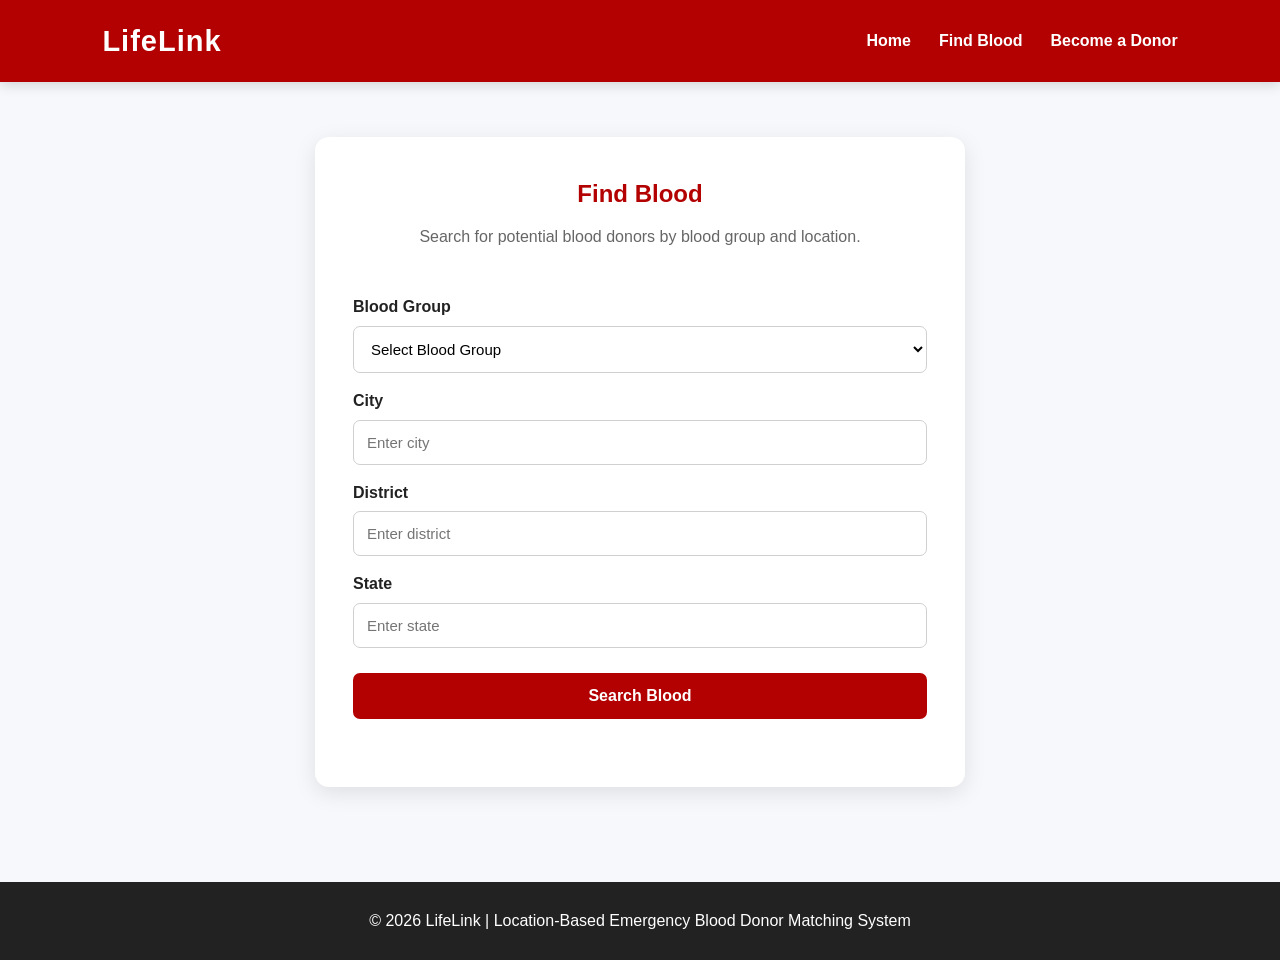
==== frontend/find-blood.html @ 09858222 "Initial LifeLink project" ====
<!DOCTYPE html>
<html lang="en">
<head>
    <meta charset="UTF-8">
    <meta name="viewport" content="width=device-width, initial-scale=1.0">

    <title>Find Blood | LifeLink</title>

    <link rel="stylesheet" href="style.css">
</head>

<body>

    <!-- Navigation Bar -->
    <header>
        <div class="logo">LifeLink</div>

        <nav>
            <a href="index.html">Home</a>
            <a href="find-blood.html">Find Blood</a>
            <a href="register.html">Become a Donor</a>
        </nav>
    </header>


    <!-- Find Blood Section -->
    <section class="form-section">

        <div class="form-container">

            <h1>Find Blood</h1>

            <p class="form-intro">
                Search for potential blood donors by blood group
                and location.
            </p>


            <form id="searchForm">

                <!-- Blood Group -->
                <label for="searchBloodGroup">Blood Group</label>

                <select id="searchBloodGroup" required>

                    <option value="">Select Blood Group</option>

                    <option value="A+">A+</option>
                    <option value="A-">A-</option>
                    <option value="B+">B+</option>
                    <option value="B-">B-</option>
                    <option value="AB+">AB+</option>
                    <option value="AB-">AB-</option>
                    <option value="O+">O+</option>
                    <option value="O-">O-</option>

                </select>


                <!-- City -->
                <label for="searchCity">City</label>

                <input
                    type="text"
                    id="searchCity"
                    placeholder="Enter city"
                    required
                >


                <!-- District -->
                <label for="searchDistrict">District</label>

                <input
                    type="text"
                    id="searchDistrict"
                    placeholder="Enter district"
                    required
                >


                <!-- State -->
                <label for="searchState">State</label>

                <input
                    type="text"
                    id="searchState"
                    placeholder="Enter state"
                    required
                >


                <button type="submit" class="submit-btn">
                    Search Blood
                </button>

            </form>


            <!-- Search Results -->
            <div id="results">

                <!-- Donor results will appear here -->

            </div>

        </div>

    </section>


    <!-- Footer -->
    <footer>

        <p>
            © 2026 LifeLink | Location-Based Emergency Blood Donor Matching System
        </p>

    </footer>


    <script src="script.js"></script>

</body>
</html>
---- frontend/style.css ----
/* =========================
   GENERAL
========================= */

* {
    margin: 0;
    padding: 0;
    box-sizing: border-box;
}

body {
    font-family: Arial, sans-serif;
    background: #f6f8fb;
    color: #222;
    line-height: 1.6;
}


/* =========================
   NAVIGATION
========================= */

header {
    background: #b30000;
    color: white;
    padding: 18px 8%;
    display: flex;
    justify-content: space-between;
    align-items: center;
    box-shadow: 0 3px 12px rgba(0, 0, 0, 0.15);
}

.logo {
    font-size: 29px;
    font-weight: bold;
    letter-spacing: 1px;
}

nav {
    display: flex;
    gap: 28px;
}

nav a {
    color: white;
    text-decoration: none;
    font-weight: bold;
    transition: 0.3s;
}

nav a:hover {
    color: #ffd6d6;
}


/* =========================
   HERO SECTION
========================= */

.hero {
    min-height: 500px;
    display: flex;
    justify-content: center;
    align-items: center;
    text-align: center;
    padding: 50px 20px;

    background:
        radial-gradient(
            circle at top right,
            rgba(255, 255, 255, 0.12),
            transparent 35%
        ),
        linear-gradient(135deg, #b30000, #7d0000);
}

.hero-content {
    max-width: 850px;
    color: white;
}

.hero h1 {
    font-size: 52px;
    margin-bottom: 20px;
    line-height: 1.2;
}

.hero p {
    font-size: 20px;
    margin-bottom: 35px;
    opacity: 0.95;
}


/* =========================
   BUTTONS
========================= */

.hero-buttons {
    display: flex;
    justify-content: center;
    gap: 16px;
    flex-wrap: wrap;
}

.btn {
    display: inline-block;
    padding: 14px 28px;
    background: white;
    color: #b30000;
    text-decoration: none;
    border-radius: 8px;
    font-weight: bold;
    transition: 0.3s;
}

.btn:hover {
    transform: translateY(-2px);
    box-shadow: 0 6px 15px rgba(0, 0, 0, 0.2);
}

.secondary-btn {
    background: #222;
    color: white;
}


/* =========================
   ABOUT SECTION
========================= */

.about {
    padding: 70px 8%;
    text-align: center;
}

.about h2,
.how-it-works h2 {
    font-size: 34px;
    margin-bottom: 15px;
    color: #222;
}

.about > p {
    max-width: 850px;
    margin: 0 auto 40px;
    color: #555;
}


/* =========================
   CARDS
========================= */

.cards {
    display: flex;
    justify-content: center;
    gap: 25px;
    flex-wrap: wrap;
}

.card {
    background: white;
    width: 280px;
    padding: 32px 22px;
    border-radius: 12px;

    box-shadow: 0 5px 20px rgba(0, 0, 0, 0.08);

    transition: 0.3s;
}

.card:hover {
    transform: translateY(-6px);
    box-shadow: 0 10px 25px rgba(0, 0, 0, 0.13);
}

.card h3 {
    color: #b30000;
    margin-bottom: 10px;
}

.card p {
    color: #555;
}


/* =========================
   HOW IT WORKS
========================= */

.how-it-works {
    padding: 70px 8%;
    text-align: center;
    background: white;
}

.steps {
    display: flex;
    justify-content: center;
    gap: 30px;
    flex-wrap: wrap;
    margin-top: 40px;
}

.step {
    width: 250px;
    padding: 25px;
}

.step span {
    display: inline-flex;
    justify-content: center;
    align-items: center;

    width: 55px;
    height: 55px;

    background: #b30000;
    color: white;

    border-radius: 50%;
    font-size: 21px;
    font-weight: bold;

    margin-bottom: 15px;
}

.step h3 {
    margin-bottom: 8px;
}

.step p {
    color: #555;
}


/* =========================
   FORM SECTION
========================= */

.form-section {
    min-height: calc(100vh - 100px);
    padding: 55px 20px;
}

.form-container {
    max-width: 650px;
    margin: auto;

    background: white;
    padding: 38px;

    border-radius: 14px;

    box-shadow: 0 6px 22px rgba(0, 0, 0, 0.10);
}

.form-container h1 {
    text-align: center;
    color: #b30000;
    margin-bottom: 10px;
}

.form-intro {
    text-align: center;
    color: #666;
    margin-bottom: 30px;
}


/* =========================
   FORM ELEMENTS
========================= */

form {
    display: flex;
    flex-direction: column;
}

label {
    margin-top: 15px;
    margin-bottom: 6px;
    font-weight: bold;
}

input,
select {
    width: 100%;
    padding: 13px;

    border: 1px solid #d0d0d0;
    border-radius: 7px;

    font-size: 15px;
    background: #fff;
}

input:focus,
select:focus {
    outline: none;
    border-color: #b30000;
    box-shadow: 0 0 0 3px rgba(179, 0, 0, 0.08);
}


/* =========================
   SUBMIT BUTTON
========================= */

.submit-btn {
    margin-top: 25px;
    padding: 14px;

    background: #b30000;
    color: white;

    border: none;
    border-radius: 7px;

    font-size: 16px;
    font-weight: bold;

    cursor: pointer;
    transition: 0.3s;
}

.submit-btn:hover {
    background: #8f0000;
}


/* =========================
   SEARCH RESULTS
========================= */

#results {
    margin-top: 30px;
}

.donor-card {
    background: white;
    border-left: 5px solid #b30000;

    padding: 20px;
    margin-top: 15px;

    border-radius: 8px;

    box-shadow: 0 4px 15px rgba(0, 0, 0, 0.08);
}

.donor-card h3 {
    color: #b30000;
    margin-bottom: 10px;
}


/* =========================
   FOOTER
========================= */

footer {
    background: #222;
    color: white;
    text-align: center;
    padding: 22px;
}

footer p {
    margin: 4px;
}


/* =========================
   MOBILE RESPONSIVE
========================= */

@media (max-width: 700px) {

    header {
        flex-direction: column;
        gap: 15px;
        text-align: center;
    }

    nav {
        gap: 15px;
        flex-wrap: wrap;
        justify-content: center;
    }

    .hero {
        min-height: 450px;
    }

    .hero h1 {
        font-size: 36px;
    }

    .hero p {
        font-size: 17px;
    }

    .about h2,
    .how-it-works h2 {
        font-size: 29px;
    }

    .form-container {
        padding: 25px 18px;
    }
}
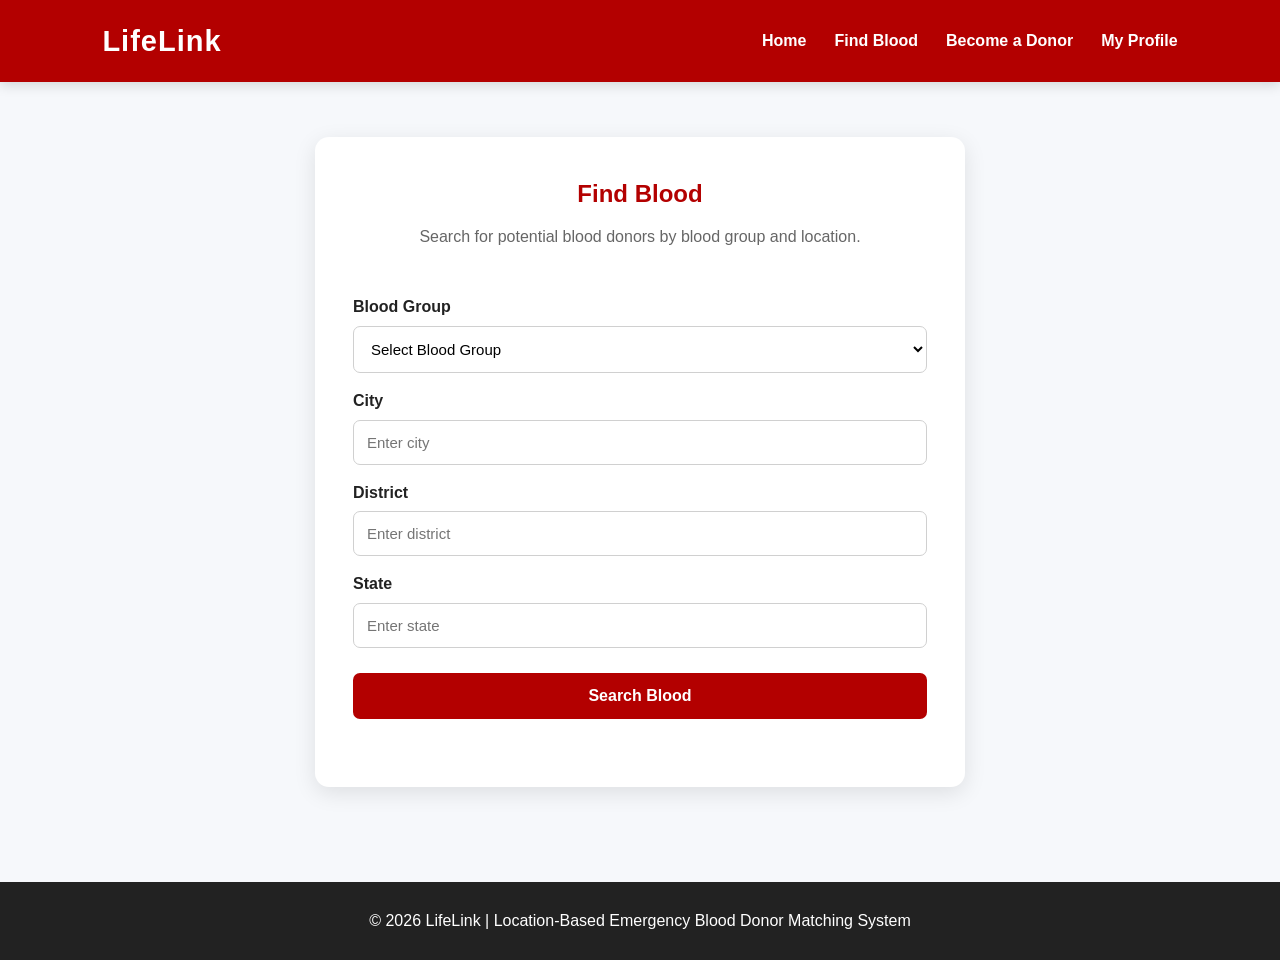
==== commit 9f7f4406: "Update LifeLink frontend" ====
--- a/frontend/find-blood.html
+++ b/frontend/find-blood.html
@@ -19,6 +19,7 @@
             <a href="index.html">Home</a>
             <a href="find-blood.html">Find Blood</a>
             <a href="register.html">Become a Donor</a>
+            <a href="profile.html">My Profile</a>
         </nav>
     </header>
 
